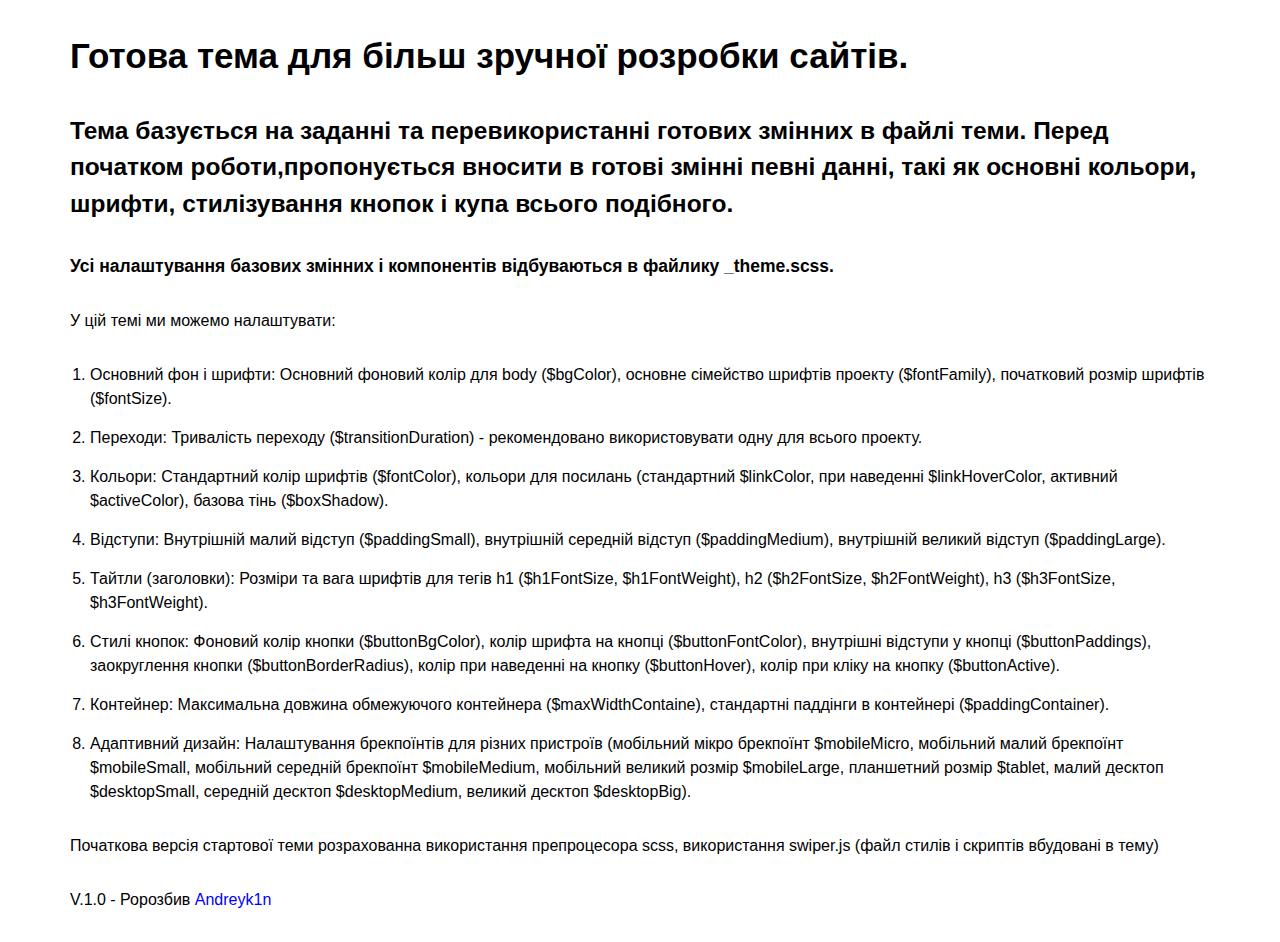
==== start.html @ 416b7fcb "Add files via upload" ====
<!DOCTYPE html>
<html lang="en">

<head>
    <meta charset="UTF-8">
    <meta name="viewport" content="width=device-width, initial-scale=1.0">
    <title>Starter theme Andreyk1n</title>
    <link rel="stylesheet" href="./css/main.css">
    <link rel="stylesheet" href="./swiper.min.css">
</head>

<body>
    <div class="wrapper">
        <div class="container">
            <div class="page">
                <h1>Готова тема для більш зручної розробки сайтів.</h1>
                <h2>Тема базується на заданні та перевикористанні готових змінних в файлі теми. Перед початком роботи,пропонується вносити в готові змінні певні данні, такі як основні кольори, шрифти, стилізування кнопок і купа всього подібного.</h2>
                <h3>Усі налаштування базових змінних і компонентів відбуваються в файлику _theme.scss.</h3>
                <p>У цій темі ми можемо налаштувати:</p>
                <ol>
                    <li>Основний фон і шрифти: Основний фоновий колір для body ($bgColor), основне сімейство шрифтів проекту ($fontFamily), початковий розмір шрифтів ($fontSize).</li>
                    <li>Переходи: Тривалість переходу ($transitionDuration) - рекомендовано використовувати одну для всього проекту.</li>
                    <li>Кольори: Стандартний колір шрифтів ($fontColor), кольори для посилань (стандартний $linkColor, при наведенні $linkHoverColor, активний $activeColor), базова тінь ($boxShadow).</li>
                    <li>Відступи: Внутрішній малий відступ ($paddingSmall), внутрішній середній відступ ($paddingMedium), внутрішній великий відступ ($paddingLarge).</li>
                    <li>Тайтли (заголовки): Розміри та вага шрифтів для тегів h1 ($h1FontSize, $h1FontWeight), h2 ($h2FontSize, $h2FontWeight), h3 ($h3FontSize, $h3FontWeight).</li>
                    <li>Стилі кнопок: Фоновий колір кнопки ($buttonBgColor), колір шрифта на кнопці ($buttonFontColor), внутрішні відступи у кнопці ($buttonPaddings), заокруглення кнопки ($buttonBorderRadius), колір при наведенні на кнопку ($buttonHover), колір при кліку на кнопку ($buttonActive).</li>
                    <li>Контейнер: Максимальна довжина обмежуючого контейнера ($maxWidthContaine), стандартні паддінги в контейнері ($paddingContainer).</li>
                    <li>Адаптивний дизайн: Налаштування брекпоїнтів для різних пристроїв (мобільний мікро брекпоїнт $mobileMicro, мобільний малий брекпоїнт $mobileSmall, мобільний середній брекпоїнт $mobileMedium, мобільний великий розмір $mobileLarge, планшетний розмір $tablet, малий десктоп $desktopSmall, середній десктоп $desktopMedium, великий десктоп $desktopBig).</li>
                </ol>

                <p>Початкова версія стартової теми розрахованна використання препроцесора scss, використання swiper.js (файл стилів і скриптів вбудовані в тему)</p>
                <p>V.1.0 - Ророзбив <a target="_blank" href="https://github.com/andreyk1n">Andreyk1n</a></p>
            </div>
        </div>
    </div>
</body>

</html>
---- css/main.css ----
* {
  margin: 0;
  padding: 0;
  box-sizing: border-box;
}

body {
  background-color: white;
  color: black;
  font-family: Arial, Helvetica, sans-serif;
}

.container {
  max-width: 1170px;
  width: 100%;
  margin: 0 auto;
  padding: 0 15px;
}

a {
  color: blue;
  text-decoration: none;
  transition-duration: 0.5s;
}

a:hover {
  color: magenta;
}

a:active {
  color: green;
}

.button {
  width: fit-content;
  display: flex;
  justify-content: center;
  align-items: center;
  background-color: rgb(80, 80, 117);
  transition-duration: 0.5s;
  color: white;
  padding: 5px 20px;
  border-radius: 10px;
  cursor: pointer;
}

.button:hover {
  background-color: lightBlue;
}

.button:active {
  background-color: rgb(16, 77, 97);
}

@media (min-width: 1440px) {
  h1 {
    font-size: 40px;
    font-weight: 900;
  }
  h2 {
    font-size: 28px;
    font-weight: 800;
  }
  h3 {
    font-size: 20px;
    font-weight: 700;
  }
}
@media (min-width: 1200px) and (max-width: 1440px) {
  h1 {
    font-size: 35px;
  }
  h2 {
    font-size: 24.5px;
  }
  h3 {
    font-size: 17.5px;
  }
}
@media (min-width: 992px) and (max-width: 1200px) {
  h1 {
    font-size: 33.3333333333px;
  }
  h2 {
    font-size: 23.3333333333px;
  }
  h3 {
    font-size: 16.6666666667px;
  }
}
@media (max-width: 992px) {
  h1 {
    font-size: 32px;
  }
  h2 {
    font-size: 22.4px;
  }
  h3 {
    font-size: 16px;
  }
}
html {
  line-height: 1.5;
}

.wrapper {
  width: 100%;
  display: flex;
  justify-content: center;
  flex-direction: column;
  gap: 50px;
}

.page {
  width: 100%;
  display: flex;
  flex-direction: column;
  gap: 30px;
  margin: 30px 0;
}

ol {
  padding-left: 20px;
}
ol li:not(:last-child) {
  padding-bottom: 15px;
}
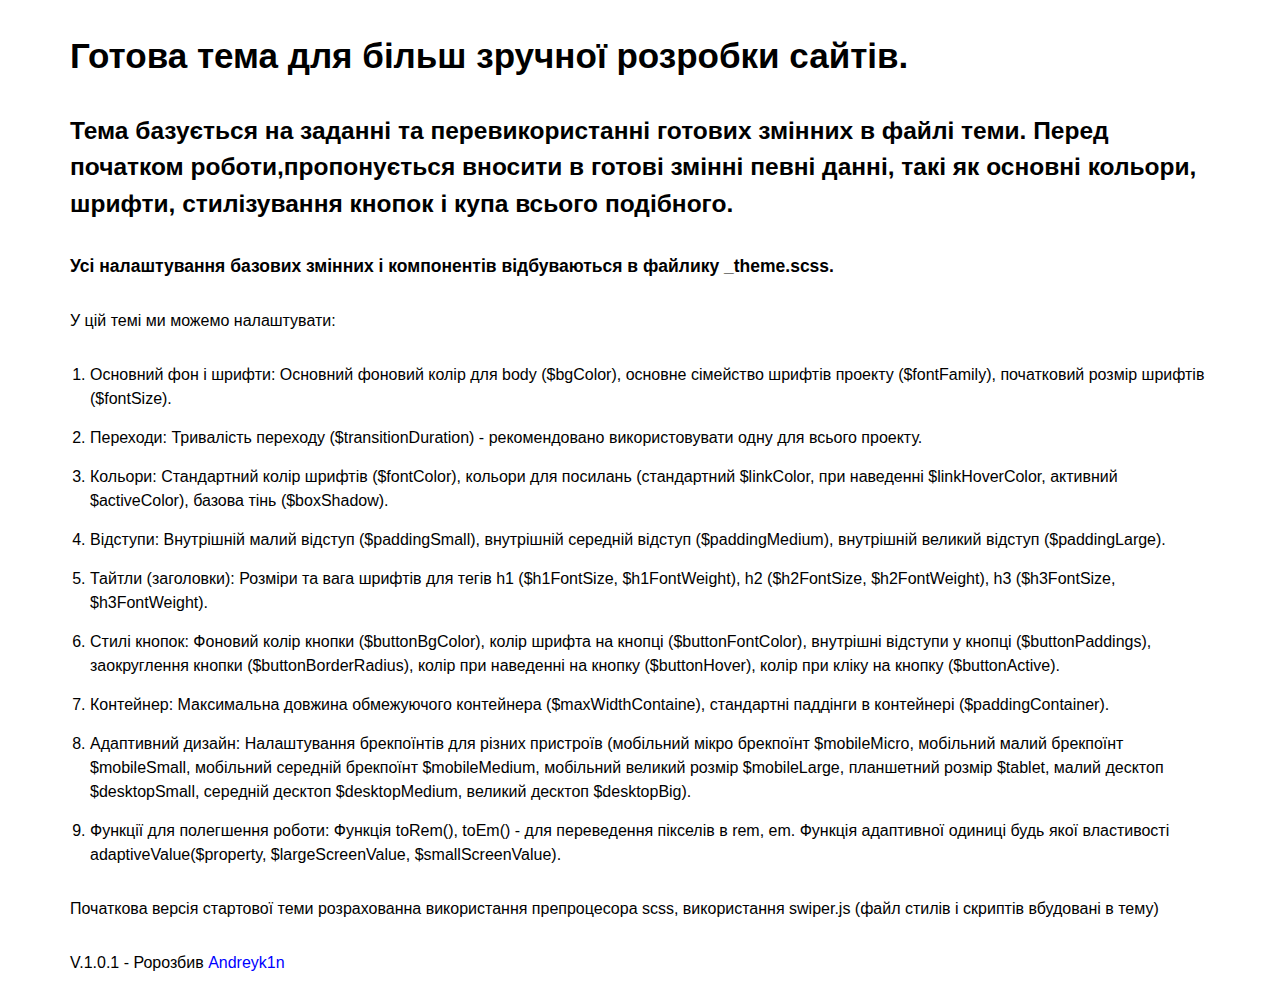
==== commit 25e6e972: "Update start.html" ====
--- a/start.html
+++ b/start.html
@@ -26,13 +26,14 @@
                     <li>Стилі кнопок: Фоновий колір кнопки ($buttonBgColor), колір шрифта на кнопці ($buttonFontColor), внутрішні відступи у кнопці ($buttonPaddings), заокруглення кнопки ($buttonBorderRadius), колір при наведенні на кнопку ($buttonHover), колір при кліку на кнопку ($buttonActive).</li>
                     <li>Контейнер: Максимальна довжина обмежуючого контейнера ($maxWidthContaine), стандартні паддінги в контейнері ($paddingContainer).</li>
                     <li>Адаптивний дизайн: Налаштування брекпоїнтів для різних пристроїв (мобільний мікро брекпоїнт $mobileMicro, мобільний малий брекпоїнт $mobileSmall, мобільний середній брекпоїнт $mobileMedium, мобільний великий розмір $mobileLarge, планшетний розмір $tablet, малий десктоп $desktopSmall, середній десктоп $desktopMedium, великий десктоп $desktopBig).</li>
+                    <li>Функції для полегшення роботи: Функція toRem(), toEm() - для переведення пікселів в rem, em. Функція адаптивної одиниці будь якої властивості adaptiveValue($property, $largeScreenValue, $smallScreenValue).</li>
                 </ol>
 
                 <p>Початкова версія стартової теми розрахованна використання препроцесора scss, використання swiper.js (файл стилів і скриптів вбудовані в тему)</p>
-                <p>V.1.0 - Ророзбив <a target="_blank" href="https://github.com/andreyk1n">Andreyk1n</a></p>
+                <p>V.1.0.1 - Ророзбив <a target="_blank" href="https://github.com/andreyk1n">Andreyk1n</a></p>
             </div>
         </div>
     </div>
 </body>
 
-</html>+</html>
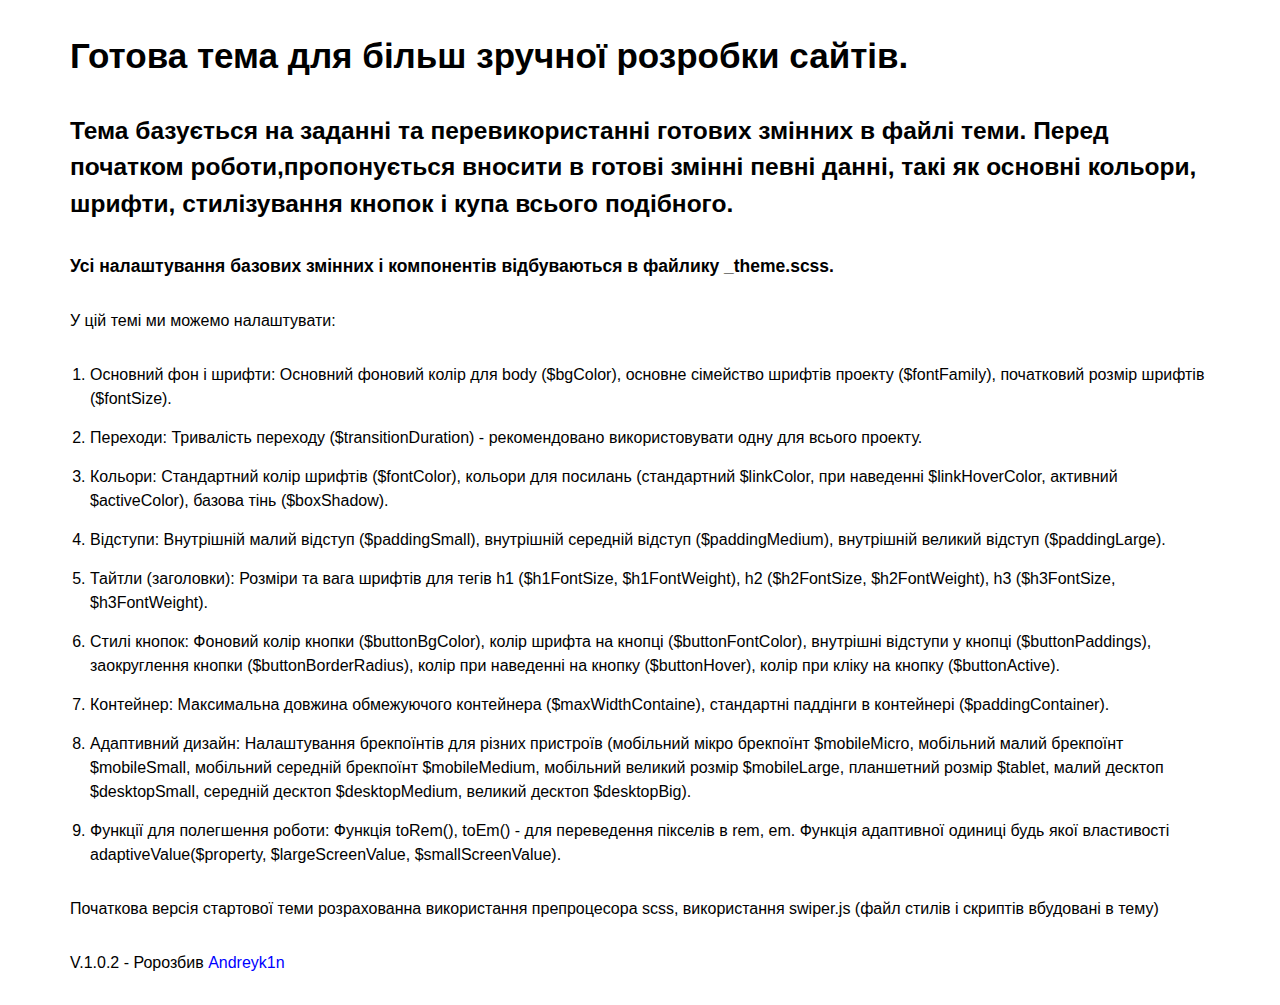
==== commit a20859a4: "Update start.html" ====
--- a/start.html
+++ b/start.html
@@ -30,7 +30,7 @@
                 </ol>
 
                 <p>Початкова версія стартової теми розрахованна використання препроцесора scss, використання swiper.js (файл стилів і скриптів вбудовані в тему)</p>
-                <p>V.1.0.1 - Ророзбив <a target="_blank" href="https://github.com/andreyk1n">Andreyk1n</a></p>
+                <p>V.1.0.2 - Ророзбив <a target="_blank" href="https://github.com/andreyk1n">Andreyk1n</a></p>
             </div>
         </div>
     </div>
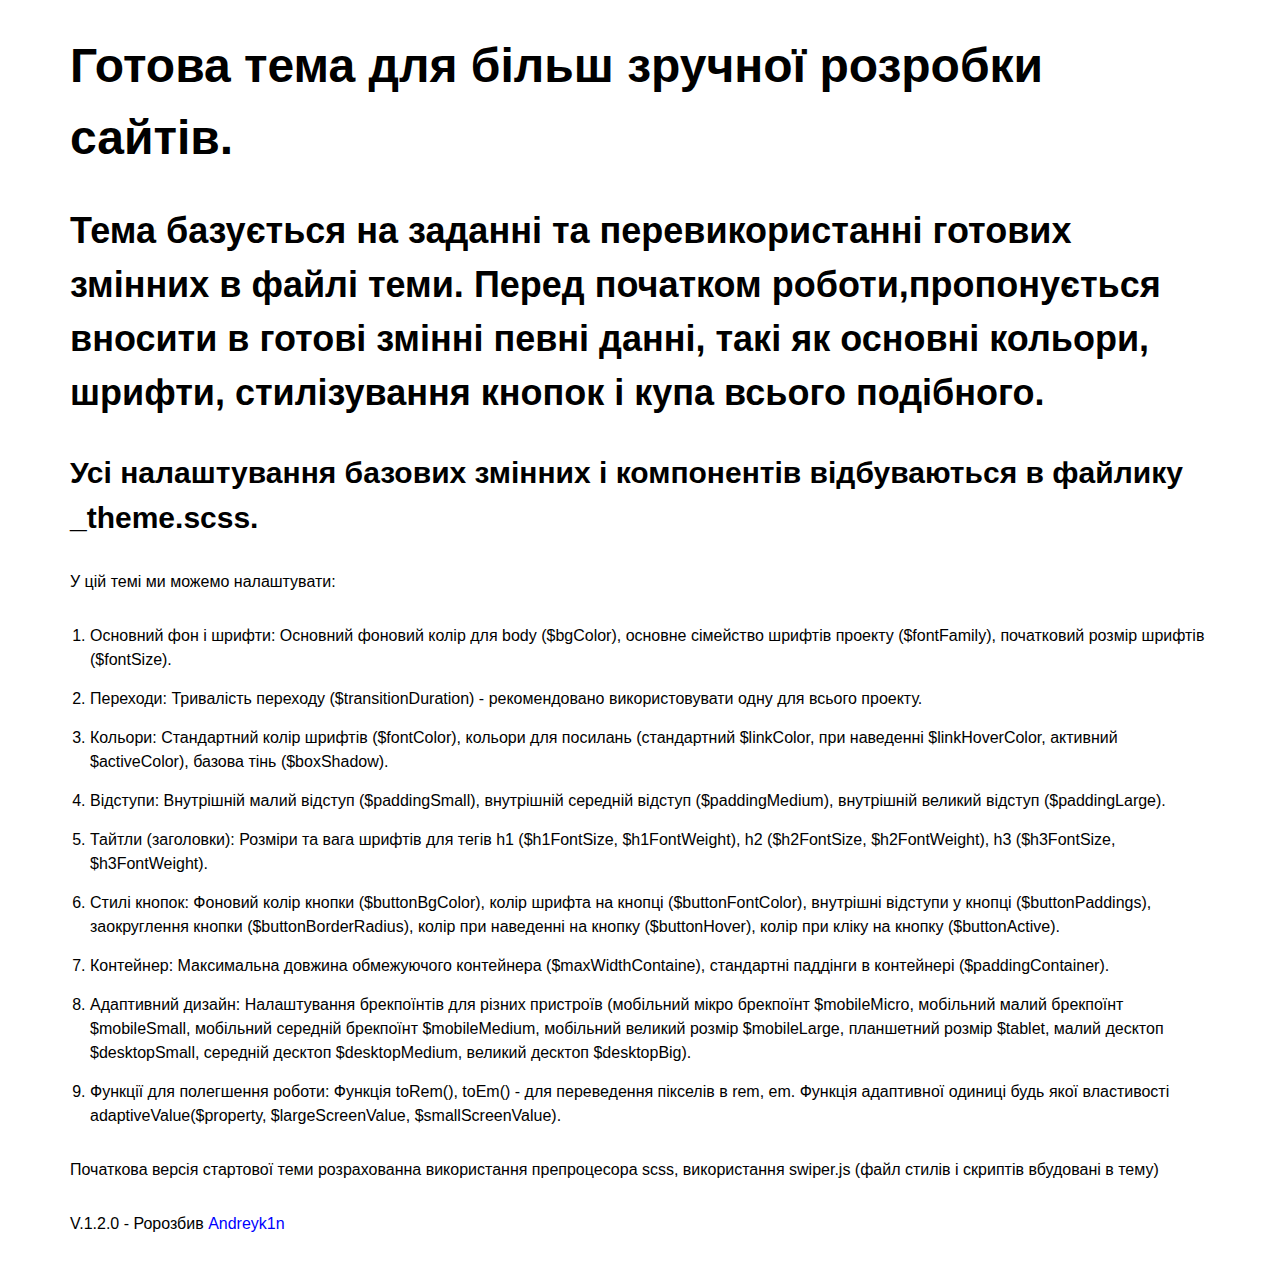
==== commit d838b96d: "update starter-theme" ====
--- a/start.html
+++ b/start.html
@@ -6,14 +6,14 @@
     <meta name="viewport" content="width=device-width, initial-scale=1.0">
     <title>Starter theme Andreyk1n</title>
     <link rel="stylesheet" href="./css/main.css">
-    <link rel="stylesheet" href="./swiper.min.css">
+    <!-- <link rel="stylesheet" href="./swiper.min.css"> -->
 </head>
 
 <body>
     <div class="wrapper">
         <div class="container">
             <div class="page">
-                <h1>Готова тема для більш зручної розробки сайтів.</h1>
+                <h1 >Готова тема для більш зручної розробки сайтів.</h1>
                 <h2>Тема базується на заданні та перевикористанні готових змінних в файлі теми. Перед початком роботи,пропонується вносити в готові змінні певні данні, такі як основні кольори, шрифти, стилізування кнопок і купа всього подібного.</h2>
                 <h3>Усі налаштування базових змінних і компонентів відбуваються в файлику _theme.scss.</h3>
                 <p>У цій темі ми можемо налаштувати:</p>
@@ -29,11 +29,14 @@
                     <li>Функції для полегшення роботи: Функція toRem(), toEm() - для переведення пікселів в rem, em. Функція адаптивної одиниці будь якої властивості adaptiveValue($property, $largeScreenValue, $smallScreenValue).</li>
                 </ol>
 
+
                 <p>Початкова версія стартової теми розрахованна використання препроцесора scss, використання swiper.js (файл стилів і скриптів вбудовані в тему)</p>
-                <p>V.1.0.2 - Ророзбив <a target="_blank" href="https://github.com/andreyk1n">Andreyk1n</a></p>
+                <p>V.1.2.0 - Ророзбив <a target="_blank" href="https://github.com/andreyk1n">Andreyk1n</a></p>
             </div>
         </div>
     </div>
+
+    <script type="module" src="./components/app.js"></script>
 </body>
 
-</html>
+</html>--- a/css/main.css
+++ b/css/main.css
@@ -4,10 +4,15 @@
   box-sizing: border-box;
 }
 
+html {
+  font-size: 16px;
+}
+
 body {
   background-color: white;
   color: black;
   font-family: Arial, Helvetica, sans-serif;
+  font-weight: 400;
 }
 
 .container {
@@ -52,53 +57,123 @@
   background-color: rgb(16, 77, 97);
 }
 
-@media (min-width: 1440px) {
-  h1 {
-    font-size: 40px;
-    font-weight: 900;
-  }
-  h2 {
+h1 {
+  font-size: 48px;
+}
+@media (max-width: 1200px) {
+  h1 {
+    font-size: 45.1428571429px;
+  }
+}
+@media (max-width: 992px) {
+  h1 {
+    font-size: 42.2857142857px;
+  }
+}
+@media (max-width: 768px) {
+  h1 {
+    font-size: 39.4285714286px;
+  }
+}
+@media (max-width: 576px) {
+  h1 {
+    font-size: 36.5714285714px;
+  }
+}
+@media (max-width: 480px) {
+  h1 {
+    font-size: 33.7142857143px;
+  }
+}
+@media (max-width: 360px) {
+  h1 {
+    font-size: 30.8571428571px;
+  }
+}
+@media (max-width: 320px) {
+  h1 {
     font-size: 28px;
-    font-weight: 800;
-  }
-  h3 {
+  }
+}
+
+h2 {
+  font-size: 36px;
+}
+@media (max-width: 1200px) {
+  h2 {
+    font-size: 33.7142857143px;
+  }
+}
+@media (max-width: 992px) {
+  h2 {
+    font-size: 31.4285714286px;
+  }
+}
+@media (max-width: 768px) {
+  h2 {
+    font-size: 29.1428571429px;
+  }
+}
+@media (max-width: 576px) {
+  h2 {
+    font-size: 26.8571428571px;
+  }
+}
+@media (max-width: 480px) {
+  h2 {
+    font-size: 24.5714285714px;
+  }
+}
+@media (max-width: 360px) {
+  h2 {
+    font-size: 22.2857142857px;
+  }
+}
+@media (max-width: 320px) {
+  h2 {
     font-size: 20px;
-    font-weight: 700;
-  }
-}
-@media (min-width: 1200px) and (max-width: 1440px) {
-  h1 {
-    font-size: 35px;
-  }
-  h2 {
-    font-size: 24.5px;
-  }
-  h3 {
-    font-size: 17.5px;
-  }
-}
-@media (min-width: 992px) and (max-width: 1200px) {
-  h1 {
-    font-size: 33.3333333333px;
-  }
-  h2 {
-    font-size: 23.3333333333px;
-  }
-  h3 {
-    font-size: 16.6666666667px;
+  }
+}
+
+h3 {
+  font-size: 30px;
+}
+@media (max-width: 1200px) {
+  h3 {
+    font-size: 28.2857142857px;
   }
 }
 @media (max-width: 992px) {
-  h1 {
-    font-size: 32px;
-  }
-  h2 {
-    font-size: 22.4px;
-  }
-  h3 {
-    font-size: 16px;
-  }
-}
+  h3 {
+    font-size: 26.5714285714px;
+  }
+}
+@media (max-width: 768px) {
+  h3 {
+    font-size: 24.8571428571px;
+  }
+}
+@media (max-width: 576px) {
+  h3 {
+    font-size: 23.1428571429px;
+  }
+}
+@media (max-width: 480px) {
+  h3 {
+    font-size: 21.4285714286px;
+  }
+}
+@media (max-width: 360px) {
+  h3 {
+    font-size: 19.7142857143px;
+  }
+}
+@media (max-width: 320px) {
+  h3 {
+    font-size: 18px;
+  }
+}
+
 html {
   line-height: 1.5;
 }
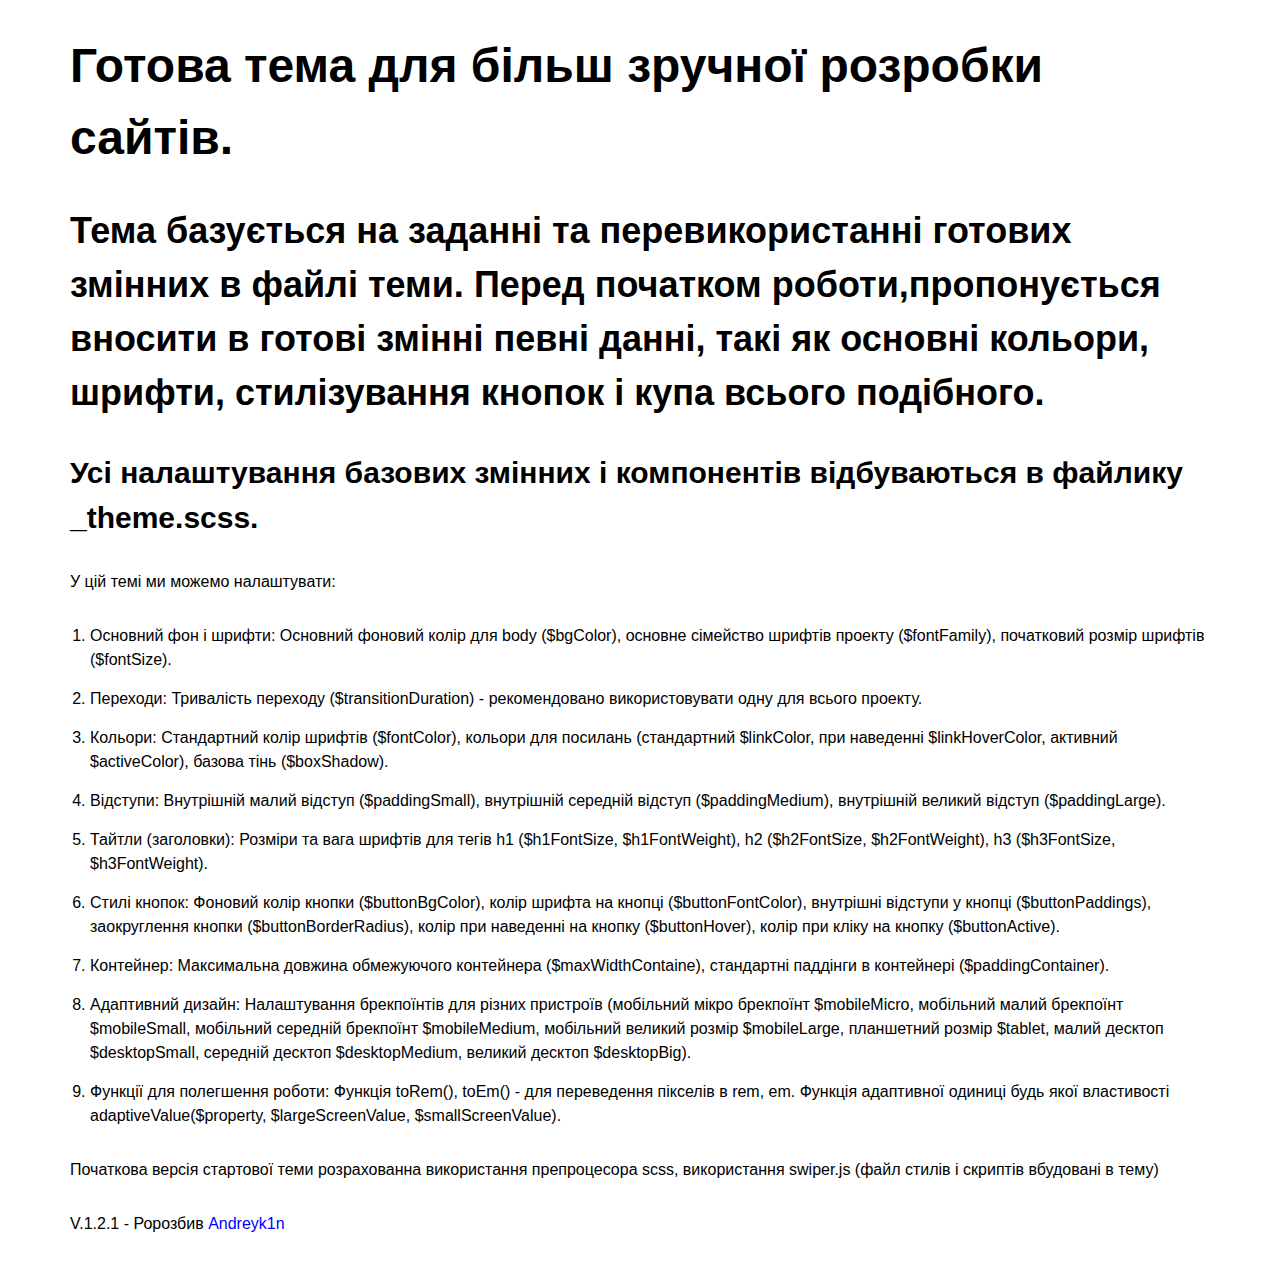
==== commit f852ab02: "update starter theme/add animations" ====
--- a/start.html
+++ b/start.html
@@ -29,9 +29,8 @@
                     <li>Функції для полегшення роботи: Функція toRem(), toEm() - для переведення пікселів в rem, em. Функція адаптивної одиниці будь якої властивості adaptiveValue($property, $largeScreenValue, $smallScreenValue).</li>
                 </ol>
 
-
                 <p>Початкова версія стартової теми розрахованна використання препроцесора scss, використання swiper.js (файл стилів і скриптів вбудовані в тему)</p>
-                <p>V.1.2.0 - Ророзбив <a target="_blank" href="https://github.com/andreyk1n">Andreyk1n</a></p>
+                <p>V.1.2.1 - Ророзбив <a target="_blank" href="https://github.com/andreyk1n">Andreyk1n</a></p>
             </div>
         </div>
     </div>
--- a/css/main.css
+++ b/css/main.css
@@ -1,3 +1,4 @@
+@charset "UTF-8";
 * {
   margin: 0;
   padding: 0;
@@ -9,6 +10,7 @@
 }
 
 body {
+  overflow-x: hidden;
   background-color: white;
   color: black;
   font-family: Arial, Helvetica, sans-serif;
@@ -25,7 +27,7 @@
 a {
   color: blue;
   text-decoration: none;
-  transition-duration: 0.5s;
+  transition-duration: 0.8s;
 }
 
 a:hover {
@@ -42,7 +44,7 @@
   justify-content: center;
   align-items: center;
   background-color: rgb(80, 80, 117);
-  transition-duration: 0.5s;
+  transition-duration: 0.8s;
   color: white;
   padding: 5px 20px;
   border-radius: 10px;
@@ -199,4 +201,114 @@
 }
 ol li:not(:last-child) {
   padding-bottom: 15px;
+}
+
+.anim-block {
+  width: 100%;
+  height: 200px;
+  display: flex;
+  justify-content: center;
+  align-items: center;
+  overflow: hidden;
+}
+.anim-block__content {
+  background-color: lightgray;
+  padding: 20px;
+  border-radius: 20px;
+  width: 250px;
+}
+
+/* Загальний стиль для приховання горизонтального скролу */
+.fadeIn {
+  opacity: 0;
+  transition-duration: 0.8s;
+}
+
+.fadeIn._watcher--view {
+  opacity: 1;
+}
+
+.slideInLeft {
+  opacity: 0;
+  transform: translateX(-30%);
+  transition-duration: 0.8s;
+}
+
+.slideInLeft._watcher--view {
+  transform: translateX(0%);
+  opacity: 1;
+}
+
+.slideInRight {
+  opacity: 0;
+  transform: translateX(30%);
+  transition-duration: 0.8s;
+}
+
+.slideInRight._watcher--view {
+  transform: translateX(0%);
+  opacity: 1;
+}
+
+.slideInUp {
+  opacity: 0;
+  transform: translateY(30%);
+  transition-duration: 0.8s;
+}
+
+.slideInUp._watcher--view {
+  transform: translateY(0%);
+  opacity: 1;
+}
+
+.slideInDown {
+  opacity: 0;
+  transform: translateY(-30%);
+  transition-duration: 0.8s;
+}
+
+.slideInDown._watcher--view {
+  transform: translateY(0%);
+  opacity: 1;
+}
+
+.zoomIn {
+  transform: scale(0);
+  opacity: 0;
+  transition-duration: 0.8s;
+}
+
+.zoomIn._watcher--view {
+  transform: scale(1);
+  opacity: 1;
+}
+
+.rotateIn {
+  transform: rotate(180deg);
+  transition-duration: 0.8s;
+}
+
+.rotateIn._watcher--view {
+  transform: rotate(0deg);
+}
+
+.pulse {
+  transform: scale(1);
+  position: relative;
+}
+
+.pulse._watcher--view {
+  animation: pulse-animation 1s infinite;
+}
+
+@keyframes pulse-animation {
+  0% {
+    transform: scale(1);
+  }
+  50% {
+    transform: scale(1.05);
+  }
+  100% {
+    transform: scale(1);
+  }
 }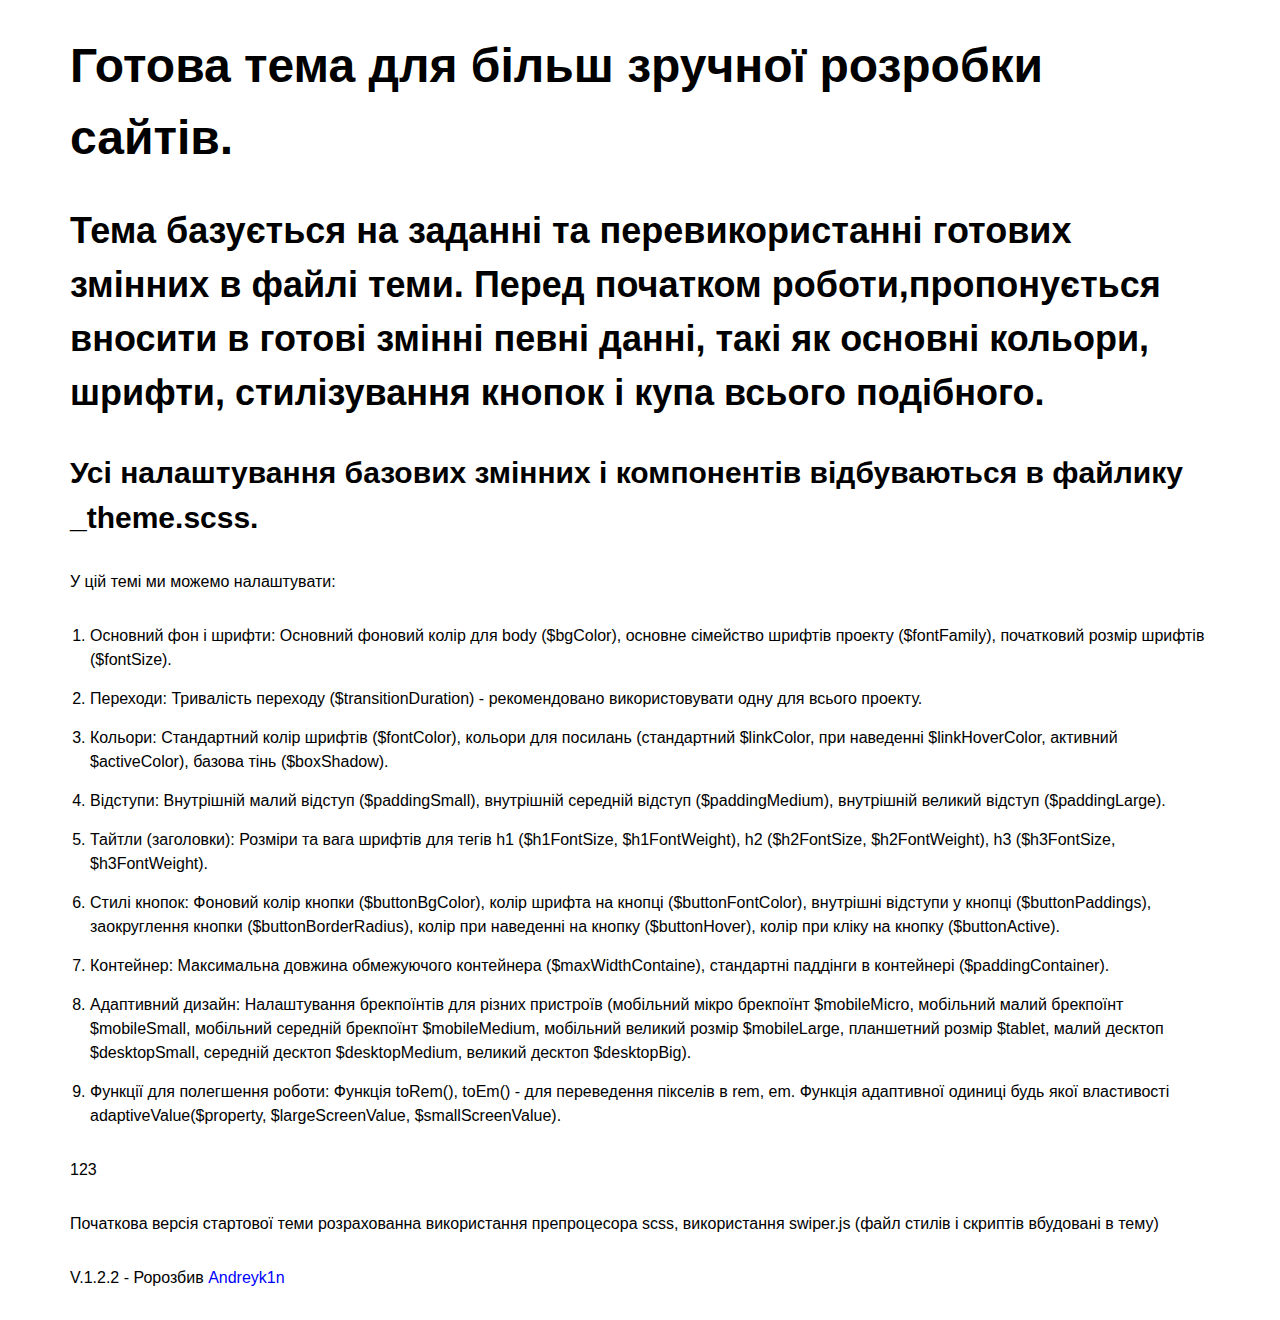
==== commit b3652e39: "add moveTo.js" ====
--- a/start.html
+++ b/start.html
@@ -13,29 +13,46 @@
     <div class="wrapper">
         <div class="container">
             <div class="page">
-                <h1 >Готова тема для більш зручної розробки сайтів.</h1>
-                <h2>Тема базується на заданні та перевикористанні готових змінних в файлі теми. Перед початком роботи,пропонується вносити в готові змінні певні данні, такі як основні кольори, шрифти, стилізування кнопок і купа всього подібного.</h2>
+                <h1 class="test" data-move=".temp" data-breakpoint="600">Готова тема для більш зручної розробки сайтів.</h1>
+                <h2>Тема базується на заданні та перевикористанні готових змінних в файлі теми. Перед початком
+                    роботи,пропонується вносити в готові змінні певні данні, такі як основні кольори, шрифти,
+                    стилізування кнопок і купа всього подібного.</h2>
                 <h3>Усі налаштування базових змінних і компонентів відбуваються в файлику _theme.scss.</h3>
                 <p>У цій темі ми можемо налаштувати:</p>
                 <ol>
-                    <li>Основний фон і шрифти: Основний фоновий колір для body ($bgColor), основне сімейство шрифтів проекту ($fontFamily), початковий розмір шрифтів ($fontSize).</li>
-                    <li>Переходи: Тривалість переходу ($transitionDuration) - рекомендовано використовувати одну для всього проекту.</li>
-                    <li>Кольори: Стандартний колір шрифтів ($fontColor), кольори для посилань (стандартний $linkColor, при наведенні $linkHoverColor, активний $activeColor), базова тінь ($boxShadow).</li>
-                    <li>Відступи: Внутрішній малий відступ ($paddingSmall), внутрішній середній відступ ($paddingMedium), внутрішній великий відступ ($paddingLarge).</li>
-                    <li>Тайтли (заголовки): Розміри та вага шрифтів для тегів h1 ($h1FontSize, $h1FontWeight), h2 ($h2FontSize, $h2FontWeight), h3 ($h3FontSize, $h3FontWeight).</li>
-                    <li>Стилі кнопок: Фоновий колір кнопки ($buttonBgColor), колір шрифта на кнопці ($buttonFontColor), внутрішні відступи у кнопці ($buttonPaddings), заокруглення кнопки ($buttonBorderRadius), колір при наведенні на кнопку ($buttonHover), колір при кліку на кнопку ($buttonActive).</li>
-                    <li>Контейнер: Максимальна довжина обмежуючого контейнера ($maxWidthContaine), стандартні паддінги в контейнері ($paddingContainer).</li>
-                    <li>Адаптивний дизайн: Налаштування брекпоїнтів для різних пристроїв (мобільний мікро брекпоїнт $mobileMicro, мобільний малий брекпоїнт $mobileSmall, мобільний середній брекпоїнт $mobileMedium, мобільний великий розмір $mobileLarge, планшетний розмір $tablet, малий десктоп $desktopSmall, середній десктоп $desktopMedium, великий десктоп $desktopBig).</li>
-                    <li>Функції для полегшення роботи: Функція toRem(), toEm() - для переведення пікселів в rem, em. Функція адаптивної одиниці будь якої властивості adaptiveValue($property, $largeScreenValue, $smallScreenValue).</li>
+                    <li>Основний фон і шрифти: Основний фоновий колір для body ($bgColor), основне сімейство шрифтів
+                        проекту ($fontFamily), початковий розмір шрифтів ($fontSize).</li>
+                    <li>Переходи: Тривалість переходу ($transitionDuration) - рекомендовано використовувати одну для
+                        всього проекту.</li>
+                    <li>Кольори: Стандартний колір шрифтів ($fontColor), кольори для посилань (стандартний $linkColor,
+                        при наведенні $linkHoverColor, активний $activeColor), базова тінь ($boxShadow).</li>
+                    <li>Відступи: Внутрішній малий відступ ($paddingSmall), внутрішній середній відступ
+                        ($paddingMedium), внутрішній великий відступ ($paddingLarge).</li>
+                    <li>Тайтли (заголовки): Розміри та вага шрифтів для тегів h1 ($h1FontSize, $h1FontWeight), h2
+                        ($h2FontSize, $h2FontWeight), h3 ($h3FontSize, $h3FontWeight).</li>
+                    <li>Стилі кнопок: Фоновий колір кнопки ($buttonBgColor), колір шрифта на кнопці ($buttonFontColor),
+                        внутрішні відступи у кнопці ($buttonPaddings), заокруглення кнопки ($buttonBorderRadius), колір
+                        при наведенні на кнопку ($buttonHover), колір при кліку на кнопку ($buttonActive).</li>
+                    <li>Контейнер: Максимальна довжина обмежуючого контейнера ($maxWidthContaine), стандартні паддінги в
+                        контейнері ($paddingContainer).</li>
+                    <li>Адаптивний дизайн: Налаштування брекпоїнтів для різних пристроїв (мобільний мікро брекпоїнт
+                        $mobileMicro, мобільний малий брекпоїнт $mobileSmall, мобільний середній брекпоїнт
+                        $mobileMedium, мобільний великий розмір $mobileLarge, планшетний розмір $tablet, малий десктоп
+                        $desktopSmall, середній десктоп $desktopMedium, великий десктоп $desktopBig).</li>
+                    <li>Функції для полегшення роботи: Функція toRem(), toEm() - для переведення пікселів в rem, em.
+                        Функція адаптивної одиниці будь якої властивості adaptiveValue($property, $largeScreenValue,
+                        $smallScreenValue).</li>
                 </ol>
-
-                <p>Початкова версія стартової теми розрахованна використання препроцесора scss, використання swiper.js (файл стилів і скриптів вбудовані в тему)</p>
-                <p>V.1.2.1 - Ророзбив <a target="_blank" href="https://github.com/andreyk1n">Andreyk1n</a></p>
+                <div class="temp">123</div>
+                <p>Початкова версія стартової теми розрахованна використання препроцесора scss,
+                    використання swiper.js (файл стилів і скриптів вбудовані в тему)</p>
+                <p>V.1.2.2 - Ророзбив <a target="_blank" href="https://github.com/andreyk1n">Andreyk1n</a></p>
             </div>
         </div>
     </div>
 
     <script type="module" src="./components/app.js"></script>
+
 </body>
 
 </html>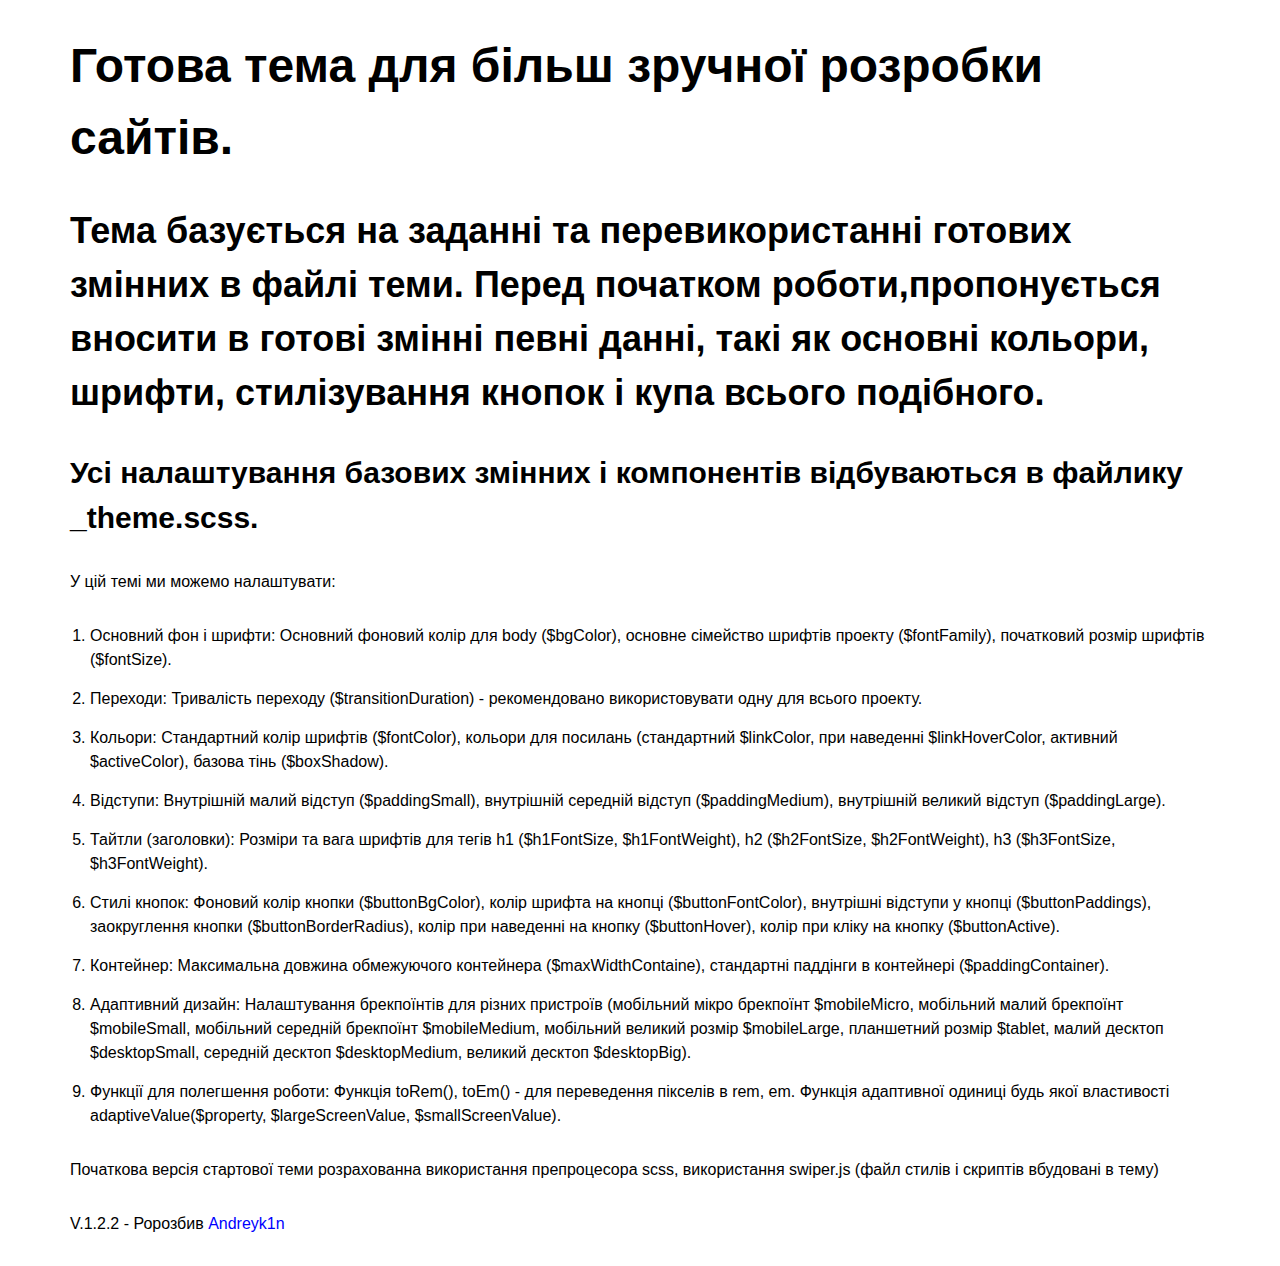
==== commit b60b0158: "update" ====
--- a/start.html
+++ b/start.html
@@ -13,7 +13,7 @@
     <div class="wrapper">
         <div class="container">
             <div class="page">
-                <h1 class="test" data-move=".temp" data-breakpoint="600">Готова тема для більш зручної розробки сайтів.</h1>
+                <h1 >Готова тема для більш зручної розробки сайтів.</h1>
                 <h2>Тема базується на заданні та перевикористанні готових змінних в файлі теми. Перед початком
                     роботи,пропонується вносити в готові змінні певні данні, такі як основні кольори, шрифти,
                     стилізування кнопок і купа всього подібного.</h2>
@@ -43,7 +43,6 @@
                         Функція адаптивної одиниці будь якої властивості adaptiveValue($property, $largeScreenValue,
                         $smallScreenValue).</li>
                 </ol>
-                <div class="temp">123</div>
                 <p>Початкова версія стартової теми розрахованна використання препроцесора scss,
                     використання swiper.js (файл стилів і скриптів вбудовані в тему)</p>
                 <p>V.1.2.2 - Ророзбив <a target="_blank" href="https://github.com/andreyk1n">Andreyk1n</a></p>
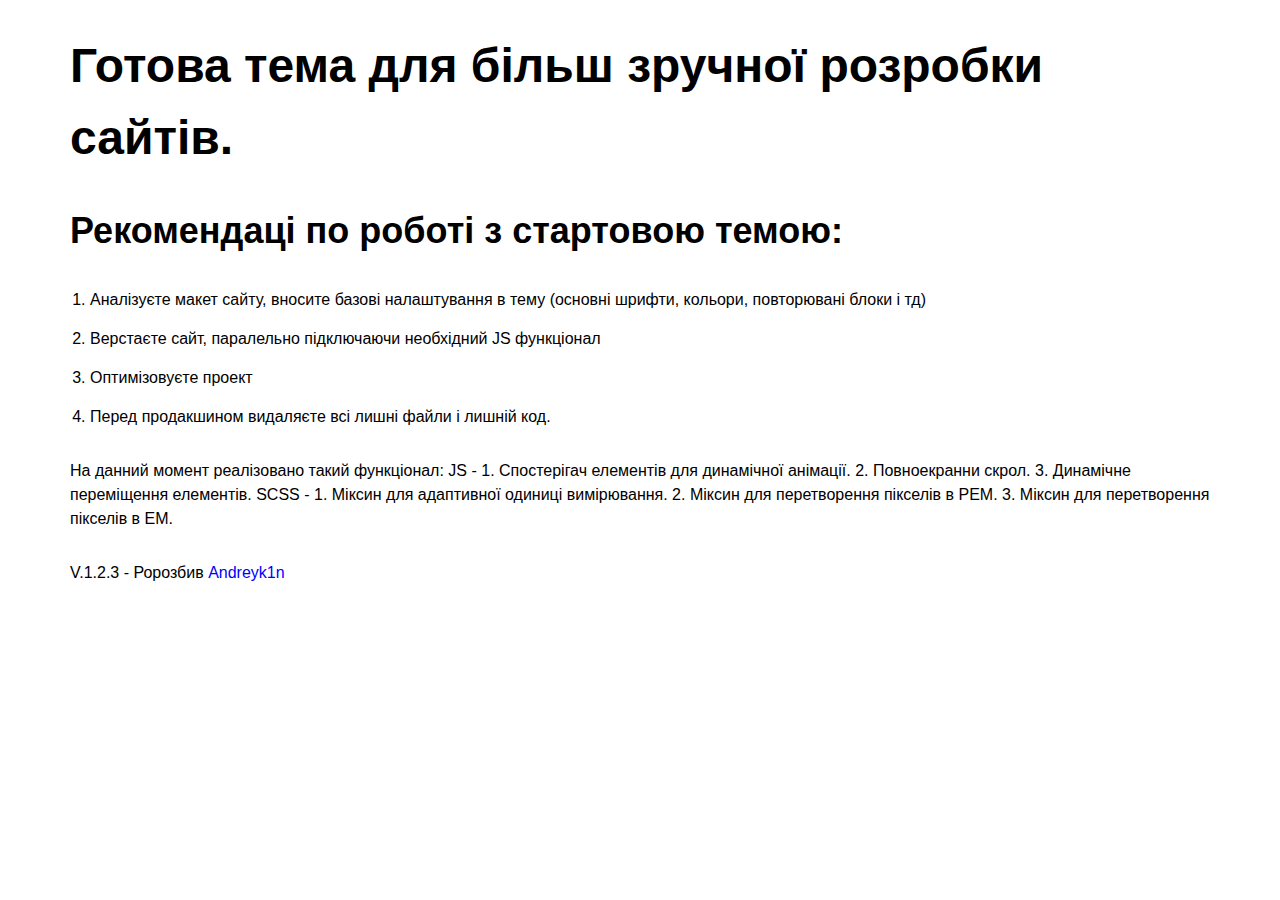
==== commit b0a8b02c: "update theme intro" ====
--- a/start.html
+++ b/start.html
@@ -13,39 +13,16 @@
     <div class="wrapper">
         <div class="container">
             <div class="page">
-                <h1 >Готова тема для більш зручної розробки сайтів.</h1>
-                <h2>Тема базується на заданні та перевикористанні готових змінних в файлі теми. Перед початком
-                    роботи,пропонується вносити в готові змінні певні данні, такі як основні кольори, шрифти,
-                    стилізування кнопок і купа всього подібного.</h2>
-                <h3>Усі налаштування базових змінних і компонентів відбуваються в файлику _theme.scss.</h3>
-                <p>У цій темі ми можемо налаштувати:</p>
+                <h1>Готова тема для більш зручної розробки сайтів.</h1>
+                <h2>Рекомендаці по роботі з стартовою темою:</h2>
                 <ol>
-                    <li>Основний фон і шрифти: Основний фоновий колір для body ($bgColor), основне сімейство шрифтів
-                        проекту ($fontFamily), початковий розмір шрифтів ($fontSize).</li>
-                    <li>Переходи: Тривалість переходу ($transitionDuration) - рекомендовано використовувати одну для
-                        всього проекту.</li>
-                    <li>Кольори: Стандартний колір шрифтів ($fontColor), кольори для посилань (стандартний $linkColor,
-                        при наведенні $linkHoverColor, активний $activeColor), базова тінь ($boxShadow).</li>
-                    <li>Відступи: Внутрішній малий відступ ($paddingSmall), внутрішній середній відступ
-                        ($paddingMedium), внутрішній великий відступ ($paddingLarge).</li>
-                    <li>Тайтли (заголовки): Розміри та вага шрифтів для тегів h1 ($h1FontSize, $h1FontWeight), h2
-                        ($h2FontSize, $h2FontWeight), h3 ($h3FontSize, $h3FontWeight).</li>
-                    <li>Стилі кнопок: Фоновий колір кнопки ($buttonBgColor), колір шрифта на кнопці ($buttonFontColor),
-                        внутрішні відступи у кнопці ($buttonPaddings), заокруглення кнопки ($buttonBorderRadius), колір
-                        при наведенні на кнопку ($buttonHover), колір при кліку на кнопку ($buttonActive).</li>
-                    <li>Контейнер: Максимальна довжина обмежуючого контейнера ($maxWidthContaine), стандартні паддінги в
-                        контейнері ($paddingContainer).</li>
-                    <li>Адаптивний дизайн: Налаштування брекпоїнтів для різних пристроїв (мобільний мікро брекпоїнт
-                        $mobileMicro, мобільний малий брекпоїнт $mobileSmall, мобільний середній брекпоїнт
-                        $mobileMedium, мобільний великий розмір $mobileLarge, планшетний розмір $tablet, малий десктоп
-                        $desktopSmall, середній десктоп $desktopMedium, великий десктоп $desktopBig).</li>
-                    <li>Функції для полегшення роботи: Функція toRem(), toEm() - для переведення пікселів в rem, em.
-                        Функція адаптивної одиниці будь якої властивості adaptiveValue($property, $largeScreenValue,
-                        $smallScreenValue).</li>
+                    <li>Аналізуєте макет сайту, вносите базові налаштування в тему (основні шрифти, кольори, повторювані блоки і тд)</li>
+                    <li>Верстаєте сайт, паралельно підключаючи необхідний JS функціонал</li>
+                    <li>Оптимізовуєте проект</li>
+                    <li>Перед продакшином видаляєте всі лишні файли і лишній код.</li>
                 </ol>
-                <p>Початкова версія стартової теми розрахованна використання препроцесора scss,
-                    використання swiper.js (файл стилів і скриптів вбудовані в тему)</p>
-                <p>V.1.2.2 - Ророзбив <a target="_blank" href="https://github.com/andreyk1n">Andreyk1n</a></p>
+                <p>На данний момент реалізовано такий функціонал: JS - 1. Спостерігач елементів для динамічної анімації. 2. Повноекранни скрол. 3. Динамічне переміщення елементів. SCSS - 1. Міксин для адаптивної одиниці вимірювання. 2. Міксин для перетворення пікселів в РЕМ. 3. Міксин для перетворення пікселів в ЕМ.</p>
+                <p>V.1.2.3 - Ророзбив <a target="_blank" href="https://github.com/andreyk1n">Andreyk1n</a></p>
             </div>
         </div>
     </div>
